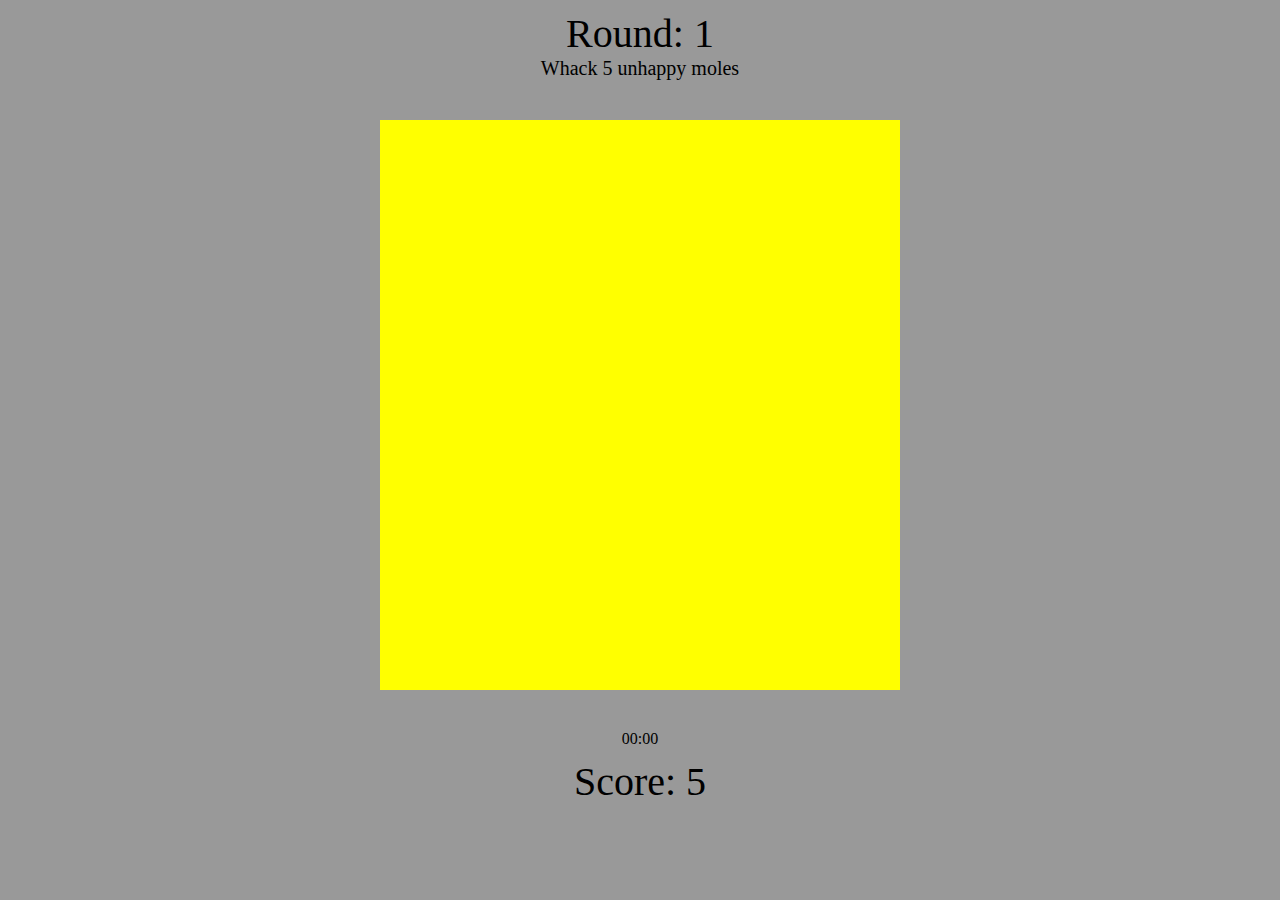
==== game/index.html @ 175c0d5f "Added new art, grouped mole-making into functions" ====
<!DOCTYPE html>
<html>
    <meta charset="utf-8">
      <link rel="stylesheet" href="style.css">
    <head>
    </head>
    <body oncopy="return false" oncut="return false" onpaste="return false">
        <div class="round">

        </div>
        <div id="main">



        </div>
        <div class="info">
            <div id="timer"></div>
        </div>
    <script src="script.js"></script>
    </body>
</html>
---- game/style.css ----
body {
	background-color: #999;
}

#main {
	background-color: yellow;
	width: 500px;
	height: 550px;
	padding: 10px;
	margin: 40px auto;
}

/*.info {
	display: flex;
	justify-content: center;
}*/

.box {
	background-color: yellow;
	display: inline-block;
	width: 70px;
	height: 70px;
}

p {
	text-align: center;
	font-size: 40px;
	margin: 10px 0 0 0;
}

#timer {
	margin: 10px 0 0 0;
	text-align:center;
}

span {
	display: block;
	text-align: center;
	font-size: 20px;
}

.point {

}

img {
	width:70px;
	height:70px;
}

@keyframes bounce {
	from {
		transform: translate3d(0, 0, 0);
	}
	to {
		transform: translate3d(0, 5px, 0);
	}
}

.pimples {
	animation: bounce 0.5s;
	animation-direction: alternate;
	animation-iteration-count: infinite;
}
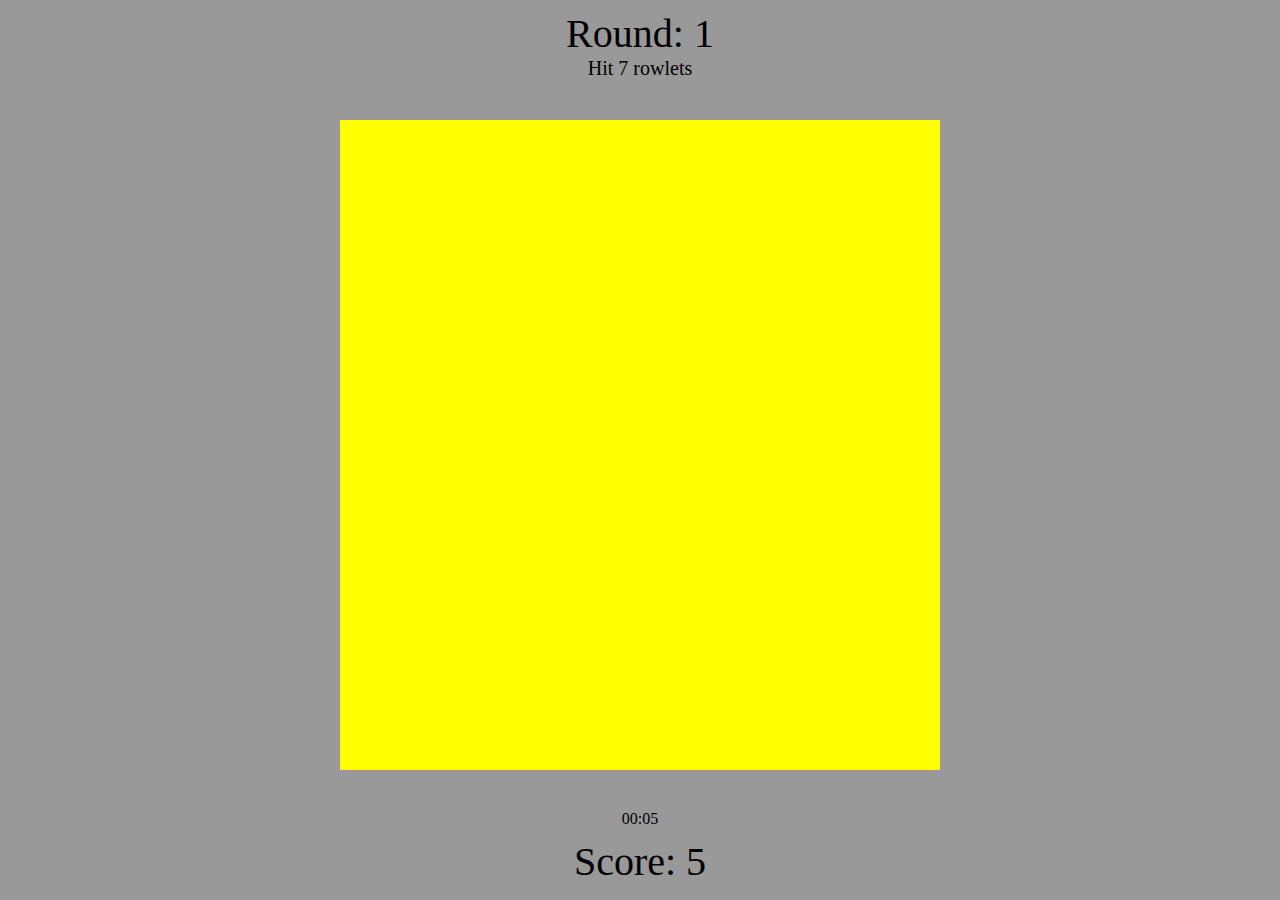
==== commit 841575fa: "Linked Airtable, group images in new folder" ====
--- a/game/index.html
+++ b/game/index.html
@@ -16,6 +16,7 @@
         <div class="info">
             <div id="timer"></div>
         </div>
+    <script src="airtable.browser.js"></script>
     <script src="script.js"></script>
     </body>
 </html>--- a/game/style.css
+++ b/game/style.css
@@ -6,7 +6,7 @@
 	background-color: yellow;
 	width: 500px;
 	height: 550px;
-	padding: 10px;
+	padding: 50px;
 	margin: 40px auto;
 }
 
@@ -20,6 +20,8 @@
 	display: inline-block;
 	width: 70px;
 	height: 70px;
+	display: inline-flex;
+	justify-content: center;
 }
 
 p {
@@ -40,13 +42,40 @@
 }
 
 .point {
-
+	position: absolute;
+	font-size: 25px;
+	font-weight: 800;
+	margin: 0;
+	padding: 0;
+	align-self: flex-start;
+	animation: slideUp 0.8s, fadeOut 0.8s;
+	animation-direction: normal;
+	animation-iteration-count: 1;
 }
 
 img {
 	width:70px;
 	height:70px;
 }
+
+@keyframes slideUp {
+	from {
+		transform: translateY(0, 0, 0);
+	}
+	to {
+		transform: translateY(-10px);
+	}
+}
+
+@keyframes fadeOut {
+	0% {
+		opacity: 1;
+	}
+	100% {
+		opacity: 0;
+	}
+}
+
 
 @keyframes bounce {
 	from {
@@ -57,7 +86,7 @@
 	}
 }
 
-.pimples {
+.happy-mole {
 	animation: bounce 0.5s;
 	animation-direction: alternate;
 	animation-iteration-count: infinite;
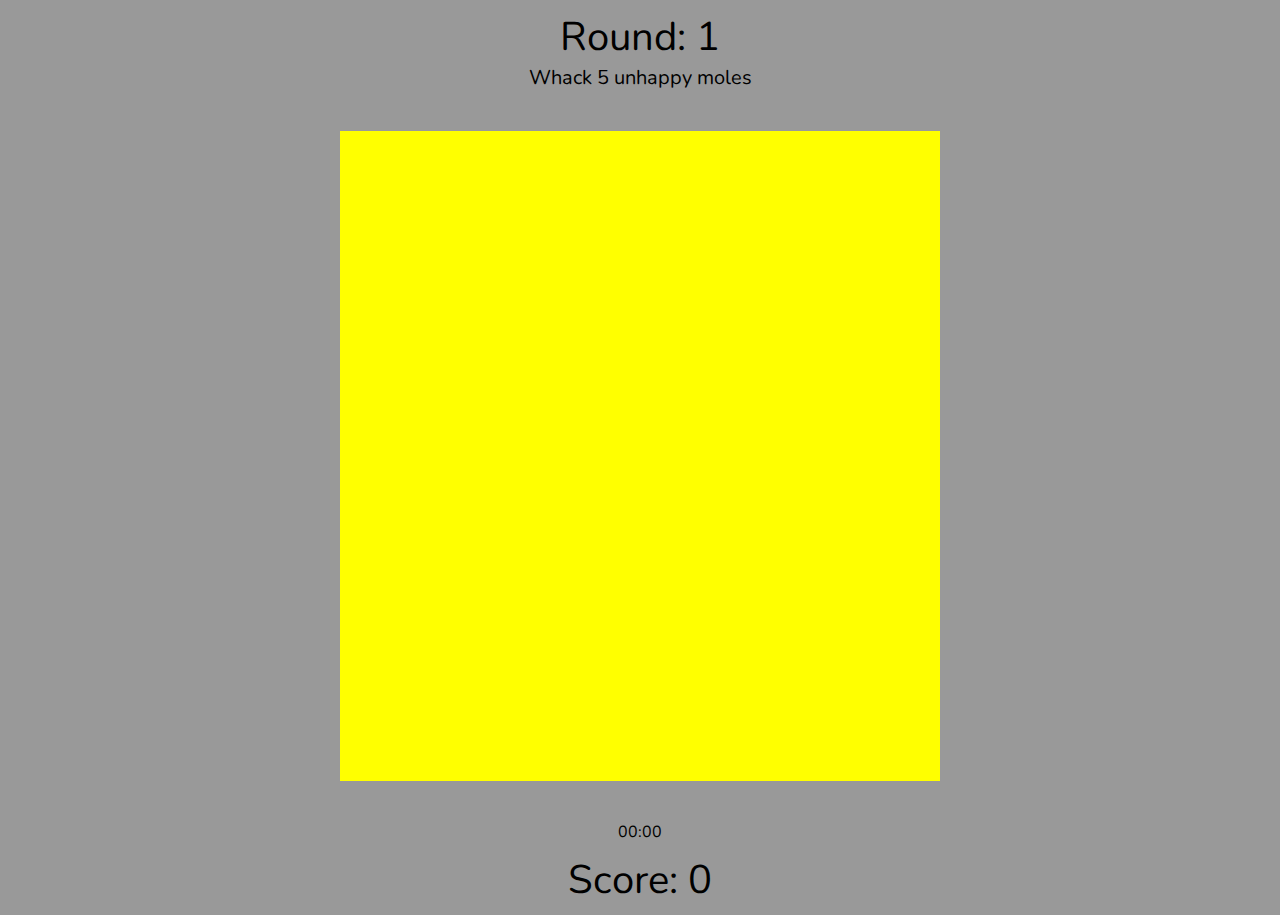
==== commit ff6d94b7: "Made styling changes; added game over scenario" ====
--- a/game/index.html
+++ b/game/index.html
@@ -2,20 +2,39 @@
 <html>
     <meta charset="utf-8">
       <link rel="stylesheet" href="style.css">
+      <link href="https://fonts.googleapis.com/css?family=Nunito" rel="stylesheet">
     <head>
     </head>
     <body oncopy="return false" oncut="return false" onpaste="return false">
         <div class="round">
-
         </div>
         <div id="main">
+            <div class="game-over">
+                <div class="message">Message here</div>
 
+                <div class="input-button">
+                    <input type="text" placeholder="your name" onclick="this.select()" autofocus></input> <button>OK</button>
+                </div>
 
+                <div class="leaderboard">
+                    <table id="top-scorers">
+                        <tr>
+                            <th>Name</th>
+                            <th>Score</th>
+                        </tr>
+                    </table>
+                </div>
+                <div class="retry-restart">
+                    <button class="retry">Retry stage</button>
+                    <button class="restart">Restart game</button>
+                </div>
+            </div>
+        </div>
 
-        </div>
         <div class="info">
             <div id="timer"></div>
         </div>
+
     <script src="airtable.browser.js"></script>
     <script src="script.js"></script>
     </body>
--- a/game/style.css
+++ b/game/style.css
@@ -1,5 +1,6 @@
 body {
 	background-color: #999;
+	font-family: 'Nunito', sans-serif;
 }
 
 #main {
@@ -8,6 +9,7 @@
 	height: 550px;
 	padding: 50px;
 	margin: 40px auto;
+	position: relative;
 }
 
 /*.info {
@@ -28,7 +30,14 @@
 	text-align: center;
 	font-size: 40px;
 	margin: 10px 0 0 0;
+	font-family: 'Nunito', sans-serif;
 }
+
+
+/*.info {
+	display: flex;
+	align-items: center;
+}*/
 
 #timer {
 	margin: 10px 0 0 0;
@@ -39,6 +48,7 @@
 	display: block;
 	text-align: center;
 	font-size: 20px;
+	font-family: 'Nunito', sans-serif;
 }
 
 .point {
@@ -90,4 +100,75 @@
 	animation: bounce 0.5s;
 	animation-direction: alternate;
 	animation-iteration-count: infinite;
+}
+
+.game-over {
+	background-color: black;
+	width: 450px;
+	height: 500px;
+	font-size: 20px;
+	margin: 2px auto;
+	padding: 20px;
+	position: absolute;
+	display: flex;
+	flex-direction: column;
+	align-items: center;
+	align-content: stretch;
+	display: none;
+	color: white;
+	font-family: 'Nunito', sans-serif;
+}
+
+table {
+	width: 300px;
+	margin: 1px auto;
+	padding: 5px 0 5px 0;
+}
+
+td {
+	height: 27px;
+	text-align: center;
+}
+
+th, td {
+	padding: 2px;
+}
+
+.input-button {
+	padding: 5px;
+	margin: 1px auto;
+	display: flex;
+	justify-content: center;
+	display: none;
+	font-size: 30px;
+}
+
+.leaderboard {
+	display: flex;
+	align-items: center;
+	padding: 10px 0 10px 0;
+}
+
+.retry-restart {
+	display: flex;
+	justify-content: space-between;
+	margin: 0 10px 0 10px;
+	align-self: flex-end;
+}
+
+.message {
+	text-align: center;
+	font-size: 30px;
+}
+
+input {
+	font-size: 25px;
+	background: black;
+	color: white;
+	border: 1px solid white;
+	padding: 10px;
+}
+
+button {
+	font-size: 25px;
 }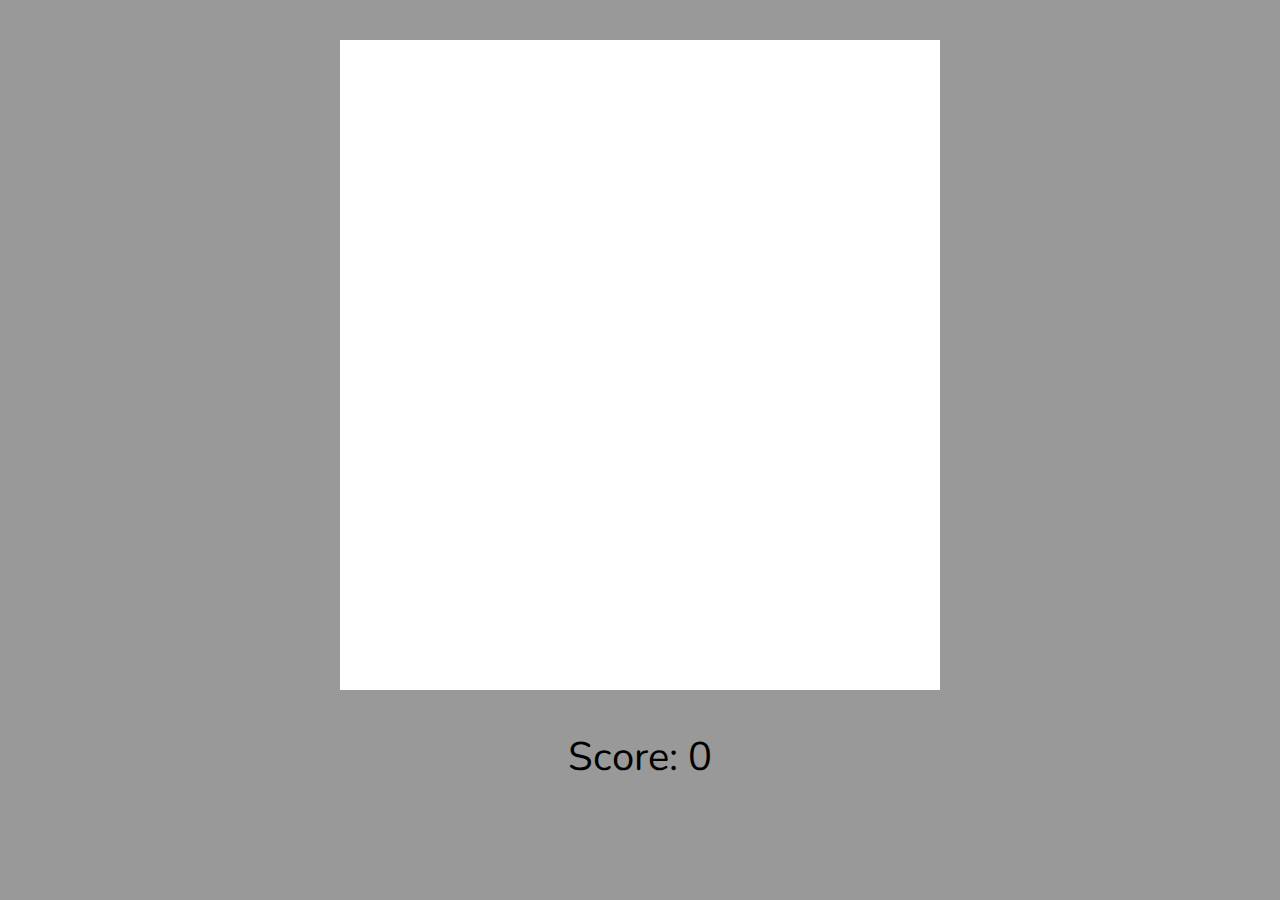
==== commit 5e8f7cd3: "Removed "retry stage" button, added alerts for stage transitions" ====
--- a/game/index.html
+++ b/game/index.html
@@ -6,14 +6,12 @@
     <head>
     </head>
     <body oncopy="return false" oncut="return false" onpaste="return false">
-        <div class="round">
-        </div>
         <div id="main">
             <div class="game-over">
                 <div class="message">Message here</div>
 
                 <div class="input-button">
-                    <input type="text" placeholder="your name" onclick="this.select()" autofocus></input> <button>OK</button>
+                    <input type="text" placeholder="your name" onclick="this.select()" autofocus></input>
                 </div>
 
                 <div class="leaderboard">
@@ -25,14 +23,13 @@
                     </table>
                 </div>
                 <div class="retry-restart">
-                    <button class="retry">Retry stage</button>
                     <button class="restart">Restart game</button>
                 </div>
             </div>
         </div>
 
         <div class="info">
-            <div id="timer"></div>
+            <div id="timer" style="display:none"></div>
         </div>
 
     <script src="airtable.browser.js"></script>
--- a/game/style.css
+++ b/game/style.css
@@ -4,7 +4,7 @@
 }
 
 #main {
-	background-color: yellow;
+	background-color: #FFF;
 	width: 500px;
 	height: 550px;
 	padding: 50px;
@@ -18,7 +18,7 @@
 }*/
 
 .box {
-	background-color: yellow;
+	background-color: #FFF;
 	display: inline-block;
 	width: 70px;
 	height: 70px;
@@ -151,7 +151,7 @@
 
 .retry-restart {
 	display: flex;
-	justify-content: space-between;
+	justify-content: center;
 	margin: 0 10px 0 10px;
 	align-self: flex-end;
 }
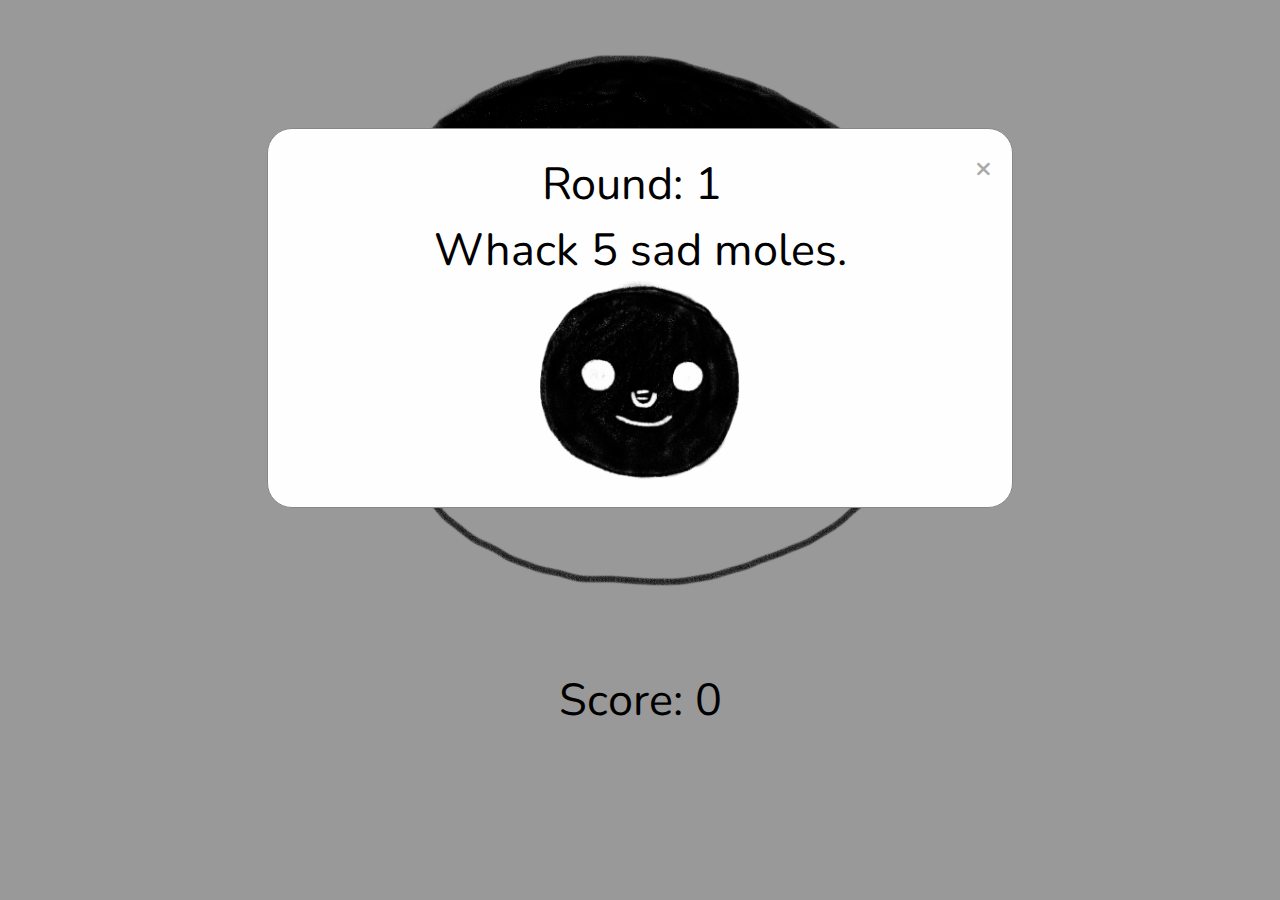
==== commit 04d66f8e: "Replaced round 1's alert with a modal" ====
--- a/game/index.html
+++ b/game/index.html
@@ -32,6 +32,20 @@
             <div id="timer" style="display:none"></div>
         </div>
 
+
+        <!-- The Modal -->
+        <div id="myModal" class="modal">
+
+          <!-- Modal content -->
+          <div class="modal-content">
+            <span class="close">&times;</span>
+            <p id="round">Round: </p>
+            <p id="instructions">Whack some moles</p>
+            <center><img id="example" src=""></center>
+          </div>
+
+        </div>
+
     <script src="airtable.browser.js"></script>
     <script src="script.js"></script>
     </body>
--- a/game/style.css
+++ b/game/style.css
@@ -1,14 +1,16 @@
 body {
-	background-color: #999;
+	background-color: #FFF;
 	font-family: 'Nunito', sans-serif;
 }
 
 #main {
-	background-color: #FFF;
-	width: 500px;
+	background-image: url('art/face.png');
+	background-size: contain;
+	background-repeat: no-repeat;
+	width: 550px;
 	height: 550px;
-	padding: 50px;
-	margin: 40px auto;
+	padding: 30px;
+	margin: 30px auto;
 	position: relative;
 }
 
@@ -18,18 +20,18 @@
 }*/
 
 .box {
-	background-color: #FFF;
+	background-color: transparent;
 	display: inline-block;
-	width: 70px;
-	height: 70px;
+	width: 77px;
+	height: 72px;
 	display: inline-flex;
 	justify-content: center;
 }
 
 p {
 	text-align: center;
-	font-size: 40px;
-	margin: 10px 0 0 0;
+	font-size: 45px;
+	margin: 5px 0 0 0;
 	font-family: 'Nunito', sans-serif;
 }
 
@@ -47,18 +49,20 @@
 span {
 	display: block;
 	text-align: center;
-	font-size: 20px;
+	font-size: 25px;
+	font-weight: 900;
 	font-family: 'Nunito', sans-serif;
 }
 
 .point {
 	position: absolute;
 	font-size: 25px;
-	font-weight: 800;
+	font-weight: 900;
+	text-shadow: 2px 2px 2px #FFF;
 	margin: 0;
 	padding: 0;
 	align-self: flex-start;
-	animation: slideUp 0.8s, fadeOut 0.8s;
+	animation: slideUp 0.9s, fadeOut 0.9s;
 	animation-direction: normal;
 	animation-iteration-count: 1;
 }
@@ -85,7 +89,6 @@
 		opacity: 0;
 	}
 }
-
 
 @keyframes bounce {
 	from {
@@ -110,13 +113,13 @@
 	margin: 2px auto;
 	padding: 20px;
 	position: absolute;
-	display: flex;
 	flex-direction: column;
 	align-items: center;
 	align-content: stretch;
 	display: none;
 	color: white;
 	font-family: 'Nunito', sans-serif;
+	border-radius: 25px;
 }
 
 table {
@@ -153,7 +156,6 @@
 	display: flex;
 	justify-content: center;
 	margin: 0 10px 0 10px;
-	align-self: flex-end;
 }
 
 .message {
@@ -171,4 +173,56 @@
 
 button {
 	font-size: 25px;
+	padding: 10px 15px 10px 15px;
+	border-radius: 15px
+}
+
+button:hover {
+	background: #000;
+	color: #FFF;
+	border: none;
+}
+
+#example {
+	width: 200px;
+	height: 200px;
+}
+
+/* The Modal (background) */
+.modal {
+  display: none; /* Hidden by default */
+  position: fixed; /* Stay in place */
+  z-index: 1; /* Sit on top */
+  left: 0;
+  top: 0;
+  width: 100%; /* Full width */
+  height: 100%; /* Full height */
+  /*overflow: auto;*/ /* Enable scroll if needed */
+  background-color: rgb(0,0,0); /* Fallback color */
+  background-color: rgba(0,0,0,0.4); /* Black w/ opacity */
+}
+
+/* Modal Content/Box */
+.modal-content {
+  background-color: #fefefe;
+  margin: 10% auto; /* 15% from the top and centered */
+  padding: 20px;
+  border: 1px solid #888;
+  width: 55%; /* Could be more or less, depending on screen size */
+  border-radius: 25px;
+}
+
+/* The Close Button */
+.close {
+  color: #aaa;
+  float: right;
+  font-size: 28px;
+  font-weight: bold;
+}
+
+.close:hover,
+.close:focus {
+  color: black;
+  text-decoration: none;
+  cursor: pointer;
 }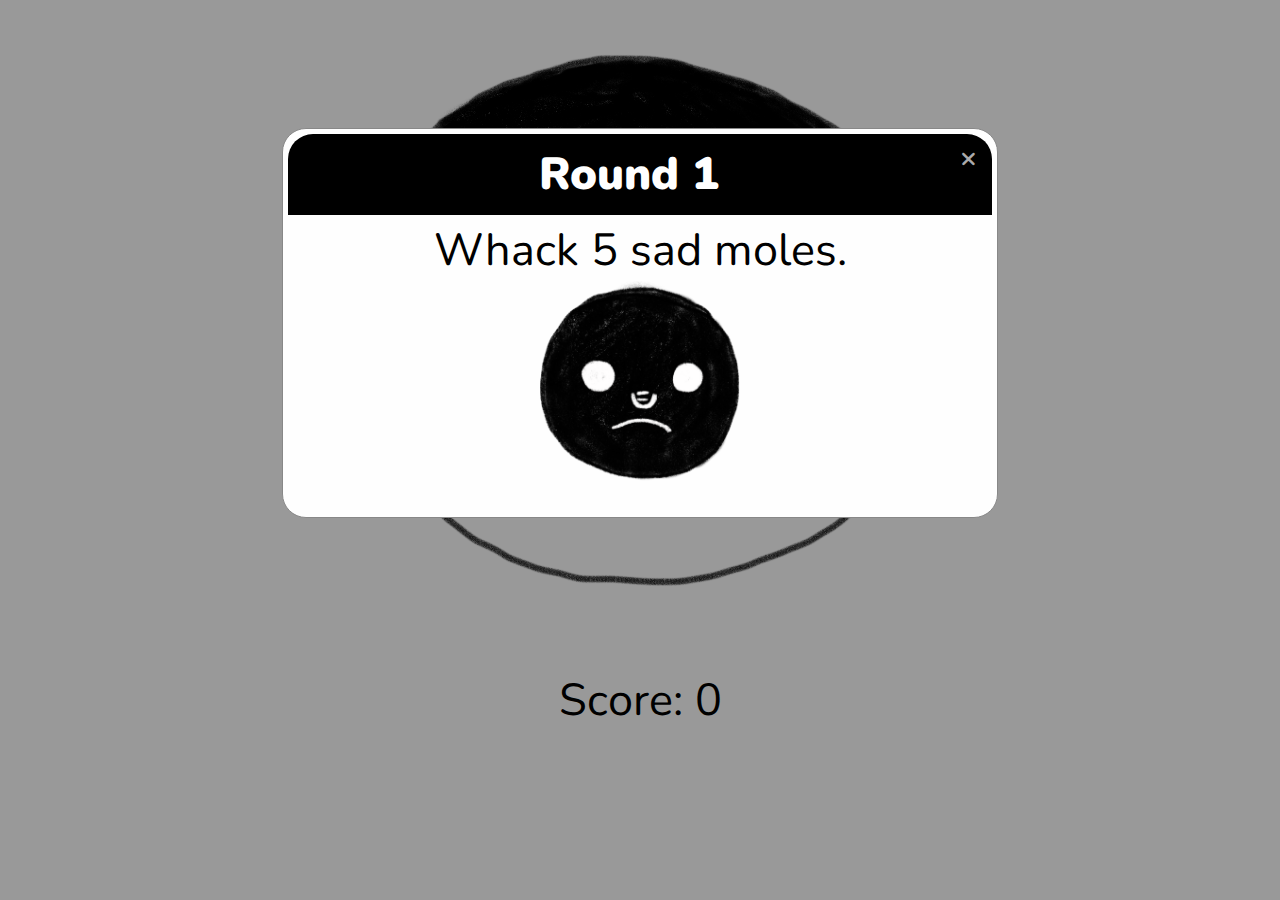
==== commit fb9b01e1: "Made styling changes to modal" ====
--- a/game/index.html
+++ b/game/index.html
@@ -2,7 +2,7 @@
 <html>
     <meta charset="utf-8">
       <link rel="stylesheet" href="style.css">
-      <link href="https://fonts.googleapis.com/css?family=Nunito" rel="stylesheet">
+      <link href="https://fonts.googleapis.com/css?family=Nunito:400,900" rel="stylesheet">
     <head>
     </head>
     <body oncopy="return false" oncut="return false" onpaste="return false">
--- a/game/style.css
+++ b/game/style.css
@@ -54,6 +54,15 @@
 	font-family: 'Nunito', sans-serif;
 }
 
+#round {
+	font-weight: 900;
+	background-color: #000;
+	color: #FFF;
+	border-top-left-radius: 25px;
+	border-top-right-radius: 25px;
+	padding: 10px;
+}
+
 .point {
 	position: absolute;
 	font-size: 25px;
@@ -108,7 +117,7 @@
 .game-over {
 	background-color: black;
 	width: 450px;
-	height: 500px;
+	height: 510px;
 	font-size: 20px;
 	margin: 2px auto;
 	padding: 20px;
@@ -150,6 +159,7 @@
 	display: flex;
 	align-items: center;
 	padding: 10px 0 10px 0;
+	overflow: auto;
 }
 
 .retry-restart {
@@ -206,10 +216,10 @@
 .modal-content {
   background-color: #fefefe;
   margin: 10% auto; /* 15% from the top and centered */
-  padding: 20px;
+  padding: 0 5px 30px 5px;
   border: 1px solid #888;
   width: 55%; /* Could be more or less, depending on screen size */
-  border-radius: 25px;
+  border-radius: 24px;
 }
 
 /* The Close Button */
@@ -218,6 +228,7 @@
   float: right;
   font-size: 28px;
   font-weight: bold;
+  margin: 10px 15px 0 0;
 }
 
 .close:hover,
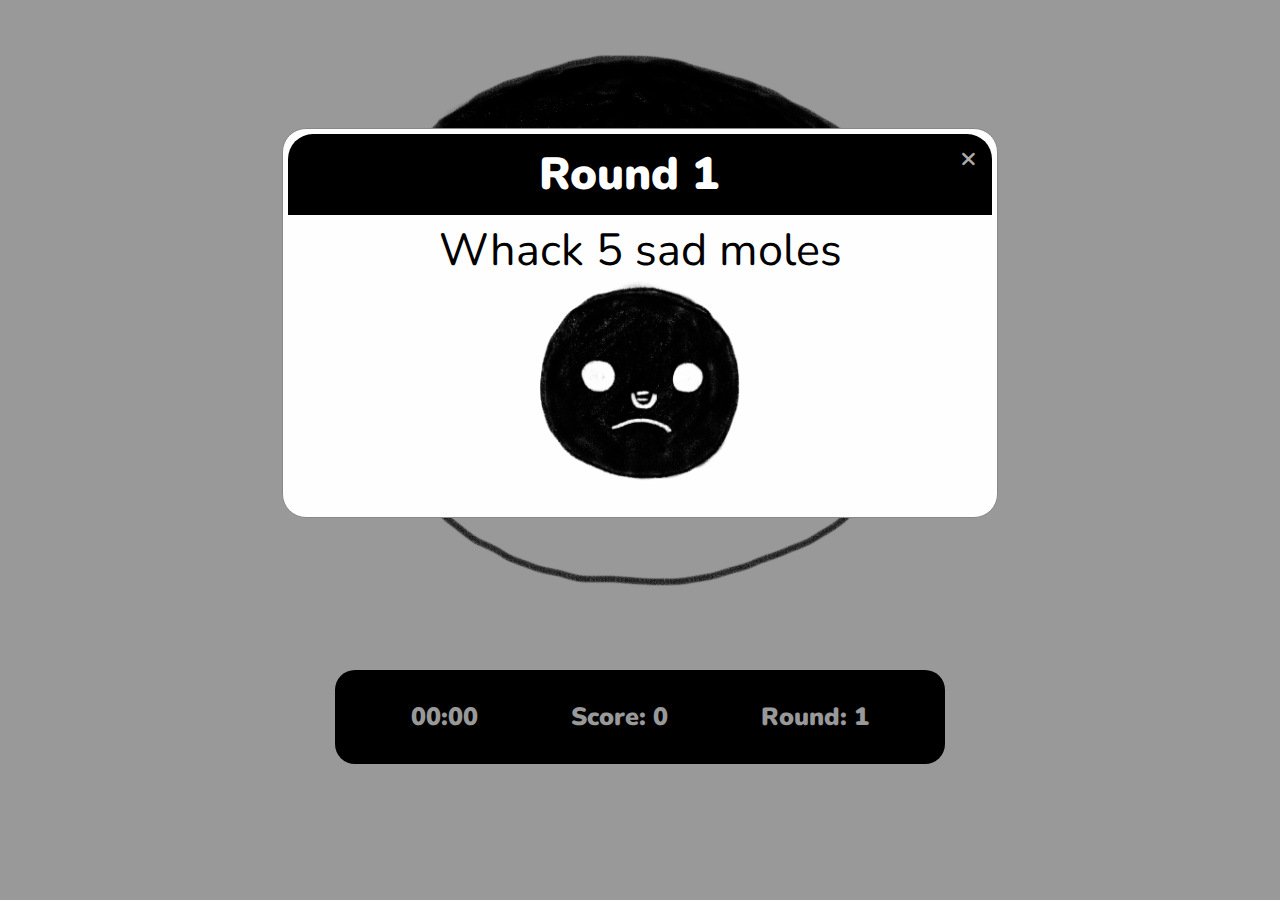
==== commit e85a7f85: "Added footer containing game information" ====
--- a/game/index.html
+++ b/game/index.html
@@ -32,6 +32,12 @@
             <div id="timer" style="display:none"></div>
         </div>
 
+        <footer>
+            <span id="displayTimer">00:00</span>
+            <span id="displayScore">Score: 0</span>
+            <span id="displayRound">Round: 0</span>
+        </footer>
+
 
         <!-- The Modal -->
         <div id="myModal" class="modal">
--- a/game/style.css
+++ b/game/style.css
@@ -14,10 +14,9 @@
 	position: relative;
 }
 
-/*.info {
-	display: flex;
-	justify-content: center;
-}*/
+.info {
+	font-weight: 900;
+}
 
 .box {
 	background-color: transparent;
@@ -116,8 +115,8 @@
 
 .game-over {
 	background-color: black;
-	width: 450px;
-	height: 510px;
+	width: 82%;
+	height: 515px;
 	font-size: 20px;
 	margin: 2px auto;
 	padding: 20px;
@@ -196,6 +195,18 @@
 #example {
 	width: 200px;
 	height: 200px;
+}
+
+footer {
+	background-color: #000;
+	color: #FFF;
+	display: flex;
+	align-items: row;
+	justify-content: space-around;
+	width: 550px;
+	padding: 30px;
+	margin: 30px auto;
+	border-radius: 20px;
 }
 
 /* The Modal (background) */
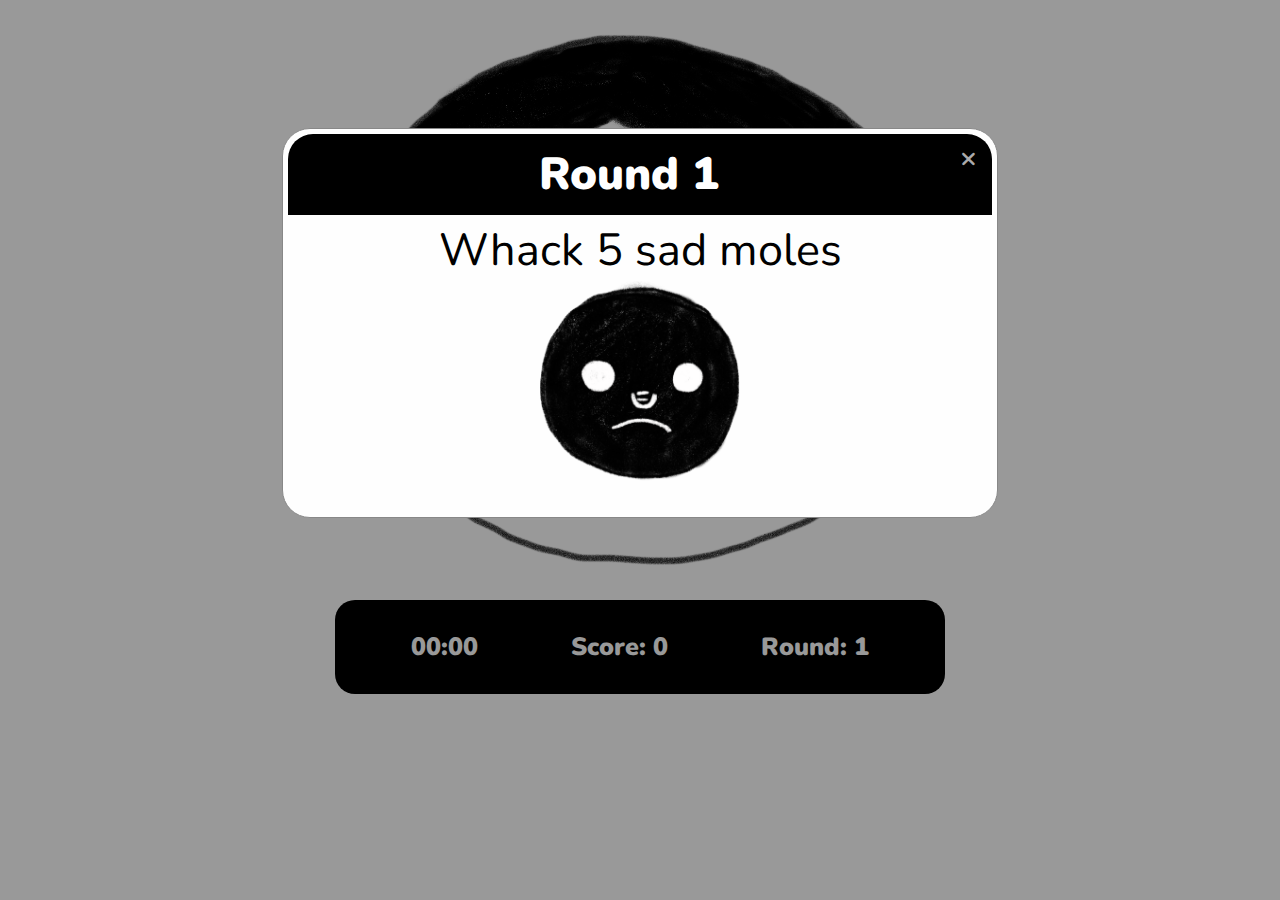
==== commit 7f5b4bb2: "Made some styling changes for mobile" ====
--- a/game/index.html
+++ b/game/index.html
@@ -11,7 +11,7 @@
                 <div class="message">Message here</div>
 
                 <div class="input-button">
-                    <input type="text" placeholder="your name" onclick="this.select()" autofocus></input>
+                    <input type="text" maxlength="10" placeholder="your name" onclick="this.select()" autofocus></input>
                 </div>
 
                 <div class="leaderboard">
--- a/game/style.css
+++ b/game/style.css
@@ -9,8 +9,8 @@
 	background-repeat: no-repeat;
 	width: 550px;
 	height: 550px;
-	padding: 30px;
-	margin: 30px auto;
+	padding: 10px 30px;
+	margin: 10px auto;
 	position: relative;
 }
 
@@ -64,9 +64,10 @@
 
 .point {
 	position: absolute;
-	font-size: 25px;
-	font-weight: 900;
-	text-shadow: 2px 2px 2px #FFF;
+	font-size: 30px;
+	font-weight: 900;
+	color: #0DAD64;
+/*	text-shadow: 2px 2px 2px #FFF;*/
 	margin: 0;
 	padding: 0;
 	align-self: flex-start;
@@ -113,17 +114,24 @@
 	animation-iteration-count: infinite;
 }
 
+.red-happy-mole {
+	animation: bounce 0.5s;
+	animation-direction: alternate;
+	animation-iteration-count: infinite;
+}
+
 .game-over {
 	background-color: black;
 	width: 82%;
-	height: 515px;
+	height: 520px;
 	font-size: 20px;
-	margin: 2px auto;
+	margin: 1px auto;
 	padding: 20px;
 	position: absolute;
 	flex-direction: column;
 	align-items: center;
 	align-content: stretch;
+	justify-content: space-evenly;
 	display: none;
 	color: white;
 	font-family: 'Nunito', sans-serif;
@@ -133,7 +141,7 @@
 table {
 	width: 300px;
 	margin: 1px auto;
-	padding: 5px 0 5px 0;
+	padding: 5px 15px 5px 0;
 }
 
 td {
@@ -159,6 +167,7 @@
 	align-items: center;
 	padding: 10px 0 10px 0;
 	overflow: auto;
+	margin: 3px 0 3px 0;
 }
 
 .retry-restart {
@@ -170,6 +179,7 @@
 .message {
 	text-align: center;
 	font-size: 30px;
+	font-weight: 700;
 }
 
 input {
@@ -181,14 +191,17 @@
 }
 
 button {
+	font-family: 'Nunito', sans-serif;
 	font-size: 25px;
+	font-weight: 700;
 	padding: 10px 15px 10px 15px;
-	border-radius: 15px
+	border-radius: 15px;
 }
 
 button:hover {
 	background: #000;
 	color: #FFF;
+	padding: 10px 15px 10px 15px;
 	border: none;
 }
 
@@ -205,7 +218,7 @@
 	justify-content: space-around;
 	width: 550px;
 	padding: 30px;
-	margin: 30px auto;
+	margin: 20px auto;
 	border-radius: 20px;
 }
 
@@ -230,7 +243,7 @@
   padding: 0 5px 30px 5px;
   border: 1px solid #888;
   width: 55%; /* Could be more or less, depending on screen size */
-  border-radius: 24px;
+  border-radius: 28px;
 }
 
 /* The Close Button */
